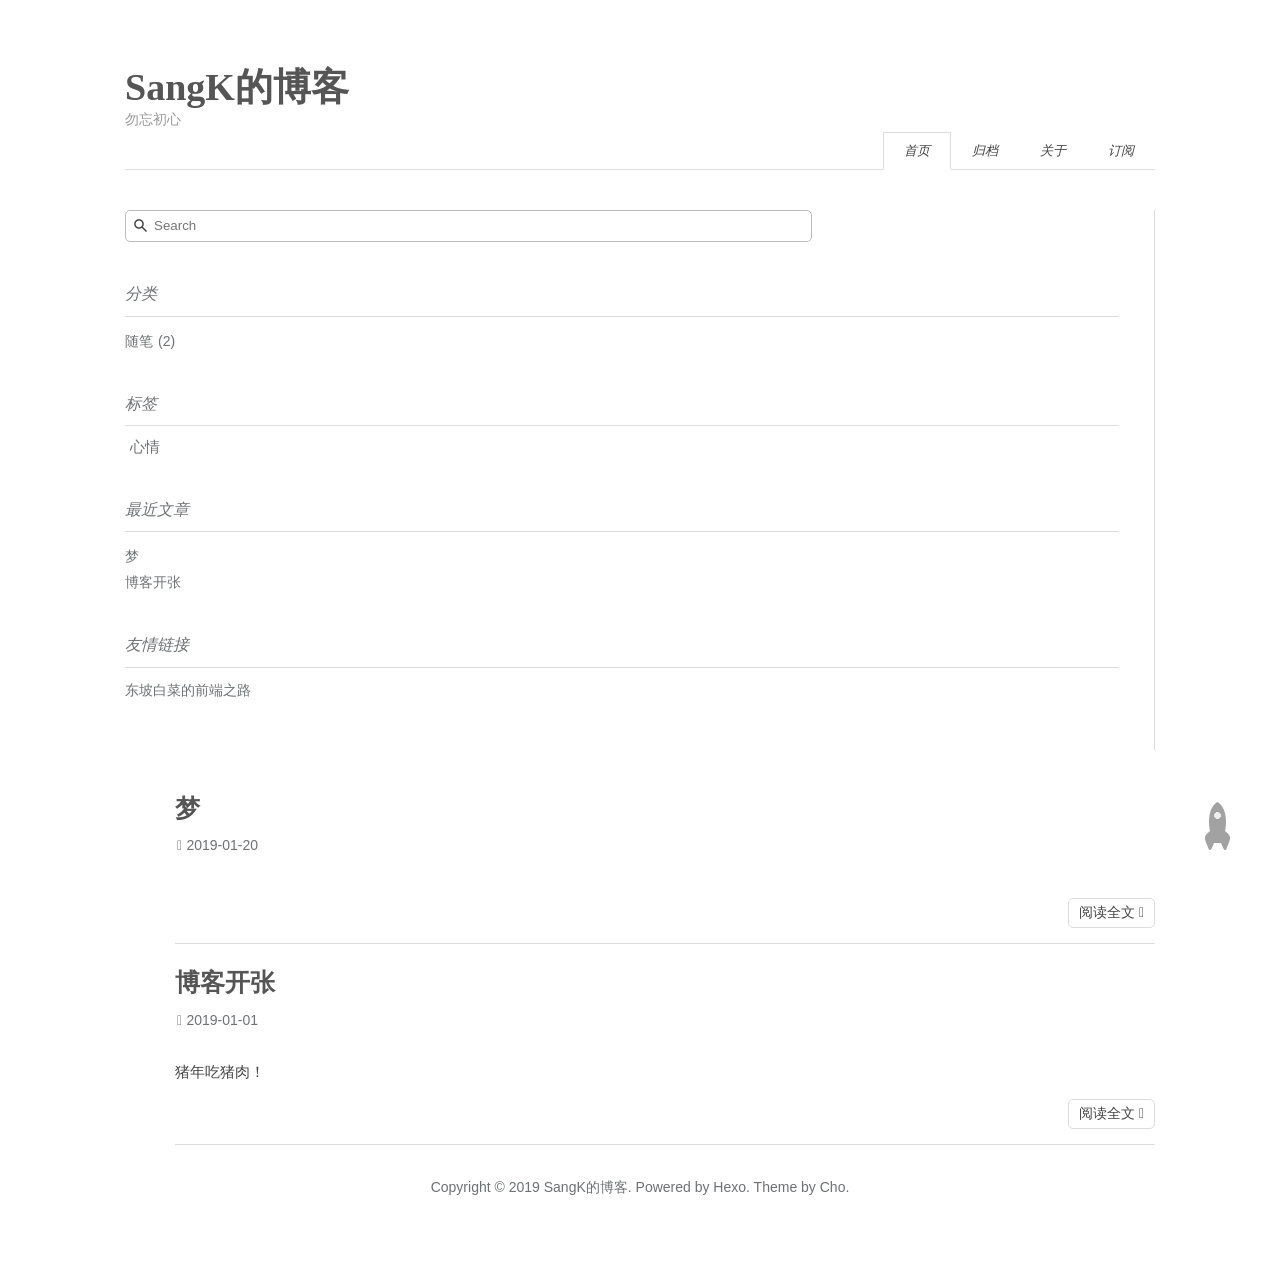
==== index.html @ 5c25ee26 "Site updated: 2019-02-01 23:24:48" ====
<!DOCTYPE html><html lang="zh-CN"><head><meta name="generator" content="Hexo 3.8.0"><meta http-equiv="content-type" content="text/html; charset=utf-8"><meta content="width=device-width, initial-scale=1.0, maximum-scale=1.0, user-scalable=0" name="viewport"><meta content="yes" name="apple-mobile-web-app-capable"><meta content="black-translucent" name="apple-mobile-web-app-status-bar-style"><meta content="telephone=no" name="format-detection"><meta name="description" content="SangK的个人博客"><title>SangK的博客 | 勿忘初心</title><link rel="stylesheet" type="text/css" href="/css/style.css?v=0.0.0"><link rel="stylesheet" type="text/css" href="//lib.baomitu.com/normalize/8.0.1/normalize.min.css"><link rel="stylesheet" type="text/css" href="//lib.baomitu.com/pure/1.0.0/pure-min.css"><link rel="stylesheet" type="text/css" href="//lib.baomitu.com/pure/1.0.0/grids-responsive-min.css"><link rel="stylesheet" href="//lib.baomitu.com/font-awesome/4.7.0/css/font-awesome.min.css"><script type="text/javascript" src="//lib.baomitu.com/jquery/3.3.1/jquery.min.js"></script><link rel="icon" mask="" sizes="any" href="/favicon.ico"><link rel="Shortcut Icon" type="image/x-icon" href="/favicon.ico"><link rel="apple-touch-icon" href="/apple-touch-icon.png"><link rel="apple-touch-icon-precomposed" href="/apple-touch-icon.png"><link rel="alternate" type="application/atom+xml" href="/atom.xml"></head><body><div class="body_container"><div id="header"><div class="site-name"><h1 class="hidden">SangK的博客</h1><a id="logo" href="/.">SangK的博客</a><p class="description">勿忘初心</p></div><div id="nav-menu"><a class="current" href="/."><i class="fa fa-home"> 首页</i></a><a href="/archives/"><i class="fa fa-archive"> 归档</i></a><a href="/about/"><i class="fa fa-user"> 关于</i></a><a href="/atom.xml"><i class="fa fa-rss"> 订阅</i></a></div></div><div class="pure-g" id="layout"><div class="pure-u-1-4 hidden_mid_and_down"><div id="sidebar"><div class="widget"><div class="search-form"><input id="local-search-input" placeholder="Search" type="text" name="q" autocomplete="off" results="0"><div id="local-search-result"></div></div></div><div class="widget"><div class="widget-title"><i class="fa fa-folder-o"> 分类</i></div><ul class="category-list"><li class="category-list-item"><a class="category-list-link" href="/categories/随笔/">随笔</a><span class="category-list-count">2</span></li></ul></div><div class="widget"><div class="widget-title"><i class="fa fa-star-o"> 标签</i></div><div class="tagcloud"><a href="/tags/心情/" style="font-size: 15px;">心情</a></div></div><div class="widget"><div class="widget-title"><i class="fa fa-file-o"> 最近文章</i></div><ul class="post-list"><li class="post-list-item"><a class="post-list-link" href="/2019/01/20/梦/">梦</a></li><li class="post-list-item"><a class="post-list-link" href="/2019/01/01/博客开张/">博客开张</a></li></ul></div><div class="widget"><div class="widget-title"><i class="fa fa-external-link"> 友情链接</i></div><ul></ul><a href="https://dongpobaicai.github.io/" title="东坡白菜的前端之路" target="_blank">东坡白菜的前端之路</a></div></div></div><div class="pure-u-1 pure-u-md-3-4"><div class="content_container"><div class="post"><h1 class="post-title"><a href="/2019/01/20/梦/">梦</a></h1><div class="post-meta">2019-01-20</div><div class="post-content"> </div><p class="readmore"><a href="/2019/01/20/梦/">阅读全文</a></p></div><div class="post"><h1 class="post-title"><a href="/2019/01/01/博客开张/">博客开张</a></h1><div class="post-meta">2019-01-01</div><div class="post-content">猪年吃猪肉！</div><p class="readmore"><a href="/2019/01/01/博客开张/">阅读全文</a></p></div></div></div><div class="pure-u-1 pure-u-md-3-4"><div id="footer">Copyright © 2019 <a href="/." rel="nofollow">SangK的博客.</a> Powered by<a rel="nofollow" target="_blank" href="https://hexo.io"> Hexo.</a><a rel="nofollow" target="_blank" href="https://github.com/tufu9441/maupassant-hexo"> Theme</a> by<a rel="nofollow" target="_blank" href="https://github.com/pagecho"> Cho.</a></div></div></div><a class="show" id="rocket" href="#top"></a><script type="text/javascript" src="/js/totop.js?v=0.0.0" async></script><script type="text/javascript" src="/js/search.js?v=0.0.0"></script><script>var search_path = 'search.xml';
if (search_path.length == 0) {
   search_path = 'search.xml';
}
var path = '/' + search_path;
searchFunc(path, 'local-search-input', 'local-search-result');
</script><script type="text/javascript" src="/js/codeblock-resizer.js?v=0.0.0"></script><script type="text/javascript" src="/js/smartresize.js?v=0.0.0"></script></div></body></html>
---- css/style.css ----
/**
 *
 * @package Maupassant
 * @author cho
 * @version 2.0
 * @link http://chopstack.com
 */
/*
pure css setting
When setting the primary font stack, apply it to the Pure grid units along
with `html`, `button`, `input`, `select`, and `textarea`. Pure Grids use
specific font stacks to ensure the greatest OS/browser compatibility.
*/
html, button, input, select, textarea,
.MJXc-TeX-unknown-R,
.pure-g [class*="pure-u"] {
  /* Set your content font stack here: */
  font-family: "PingFangSC-Regular", Helvetica, "Helvetica Neue", "Segoe UI", "Hiragino Sans GB", "Source Han Sans CN", "Microsoft YaHei", "STHeiti", "WenQuanYi Micro Hei", sans-serif !important; }

body {
  background-color: #FFF;
  color: #444;
  font-family: "TIBch", "Classic Grotesque W01", "Helvetica Neue", Arial, "Hiragino Sans GB", "STHeiti", "Microsoft YaHei", "WenQuanYi Micro Hei", SimSun, sans-serif;
  -webkit-font-smoothing: antialiased;
  -moz-osx-font-smoothing: grayscale;
  font-size: 14px; }

.body_container {
  padding: 0 60px;
  max-width: 1150px;
  margin: 0 auto; }

.content_container {
  padding-left: 50px;
  padding-top: 20px; }

a, button.submit {
  color: #6E7173;
  text-decoration: none;
  -webkit-transition: all .1s ease-in;
  -moz-transition: all .1s ease-in;
  -o-transition: all .1s ease-in;
  transition: all .1s ease-in; }

a:hover, a:active {
  color: #444; }

a:focus {
  outline: auto; }

.clear {
  clear: both; }

div {
  box-sizing: border-box; }

#header {
  padding: 58px 0 0;
  text-align: left;
  border-bottom: 1px solid #ddd;
  position: relative; }
  #header .site-name {
    margin-bottom: 40px; }
    #header .site-name h1 {
      padding: 0;
      margin: 0;
      height: 0;
      overflow: hidden; }
    #header .site-name #logo {
      font: bold 38px/1.12 "Times New Roman", Georgia, Times, sans-serif;
      color: #555; }
      #header .site-name #logo span, #header .site-name #logo:hover {
        color: #777; }
    #header .site-name .description {
      margin: .2em 0 0;
      color: #999; }
  #header #nav-menu {
    margin: 10px 0 -1px;
    padding: 0;
    position: absolute;
    right: 0;
    bottom: 0; }
    #header #nav-menu a {
      display: inline-block;
      padding: 3px 20px 3px;
      line-height: 30px;
      color: #444;
      font-size: 13px;
      border: 1px solid transparent; }
      #header #nav-menu a:hover {
        border-bottom-color: #444; }
      #header #nav-menu a.current {
        border: 1px solid #ddd;
        border-bottom-color: #fff; }

#sidebar {
  border-right: 1px solid #ddd;
  padding-right: 35px;
  margin-top: 40px;
  padding-bottom: 20px;
  word-wrap: break-word; }
  #sidebar .widget {
    margin-bottom: 30px; }
    #sidebar .widget .widget-title {
      color: #6E7173;
      line-height: 2.7;
      margin-top: 0;
      font-size: 16px;
      border-bottom: 1px solid #ddd;
      display: block;
      font-weight: normal; }
    #sidebar .widget .comments-title {
      color: #6E7173;
      line-height: 2.7;
      margin-top: 0;
      font-size: 16px;
      border-bottom: 0px solid #ddd;
      display: block;
      font-weight: normal; }
    #sidebar .widget .tagcloud {
      margin-top: 10px; }
      #sidebar .widget .tagcloud a {
        line-height: 1.5;
        padding: 5px; }
    #sidebar .widget ul {
      list-style: none;
      padding: 0; }
      #sidebar .widget ul li {
        margin: 5px 0;
        line-height: 1.5; }
    #sidebar .widget .category-list-count {
      padding-left: 5px;
      color: #6E7173; }
    #sidebar .widget .category-list-count::before {
      content: "("; }
    #sidebar .widget .category-list-count::after {
      content: ")"; }
    #sidebar .widget .search-form {
      position: relative;
      overflow: hidden; }
      #sidebar .widget .search-form input {
        background: #fff 8px 8px no-repeat url([data-uri]%2BR8AAAACXBIWXMAAAsTAAALEwEAmpwYAAAAIGNIUk0AAG11AABzoAAA%2FN0AAINkAABw6AAA7GgAADA%2BAAAQkOTsmeoAAAESSURBVHjajNCxS9VRGMbxz71E4OwgoXPQxVEpXCI47%2BZqGP0LCoJO7UVD3QZzb3SwcHB7F3Uw3Zpd%2FAPCcJKG7Dj4u%2FK7Pwp94HDg5Xyf5z1Pr9YKImKANTzFXxzjU2ae6qhXaxURr%2FAFl9hHDy%2FwEK8z89sYVEp5gh84wMvMvGiSJ%2FEV85jNzLMR1McqfmN5BEBmnmMJFSvtpH7jdJiZv7q7Z%2BZPfMdcF6rN%2FT%2F1m2LGBkd4HhFT3dcRMY2FpskxaLNpayciHrWAGeziD7b%2BVfkithuTk8bkGa4wgWFmbrSTZOYeBvjc%2BucQj%2FEe6xHx4Taq1nrnKaW8K6XUUsrHWuvNevdRRLzFGwzvDbXAB9cDAHvhedDruuxSAAAAAElFTkSuQmCC);
        padding: 7px 11px 7px 28px;
        line-height: 16px;
        border: 1px solid #bbb;
        width: 65%;
        -webkit-border-radius: 5px;
        -moz-border-radius: 5px;
        -ms-border-radius: 5px;
        -o-border-radius: 5px;
        border-radius: 5px;
        -webkit-box-shadow: none;
        -moz-box-shadow: none;
        box-shadow: none; }

/* title for search result or tagged posts*/
.label-title {
  margin-top: 1.1em;
  font-size: 20px;
  font-weight: normal;
  color: #888; }

.post {
  border-bottom: 1px solid #ddd;
  padding: 25px 0 35px; }
  .post .post-title {
    margin: 0;
    color: #555;
    text-align: left;
    font: bold 25px/1.1 "ff-tisa-web-pro", Cambria, "Times New Roman", Georgia, Times, sans-serif; }
    .post .post-title a {
      color: #555; }
  .post .post-meta {
    padding: 0;
    margin: 15px 0 0;
    color: #6E7173;
    float: left;
    display: inline;
    text-indent: .15em; }
    .post .post-meta:before {
      font-family: "FontAwesome";
      content: "\f073";
      padding-right: 0.3em; }
    .post .post-meta .category:before {
      font-family: "FontAwesome";
      content: "\f07c";
      padding-right: 0.3em; }
  .post .ds-thread-count {
    padding: 0;
    margin: 15px 0 0;
    color: #6E7173;
    float: right;
    display: inline;
    text-indent: .15em; }
    .post .ds-thread-count:before {
      font-family: "FontAwesome";
      content: "\f0e5";
      padding-right: 0.3em; }
    .post .ds-thread-count:hover {
      color: #444; }
  .post .disqus-comment-count {
    padding: 0;
    margin: 15px 0 0;
    color: #6E7173;
    float: right;
    display: inline;
    text-indent: .15em; }
    .post .disqus-comment-count:before {
      font-family: "FontAwesome";
      content: "\f0e5";
      padding-right: 0.3em; }
    .post .disqus-comment-count:hover {
      color: #444; }
  .post #busuanzi_container_site_pv {
    padding: 0;
    margin: 15px 0 0;
    color: #6E7173;
    float: right;
    display: inline;
    text-indent: .15em; }
    .post #busuanzi_container_site_pv #busuanzi_value_page_pv:before {
      font-family: "FontAwesome";
      content: "\f024";
      padding-right: 0.3em; }
  .post .post-content {
    clear: left;
    font-size: 15px;
    line-height: 1.77;
    color: #444;
    padding: 30px 0 10px;
    text-align: justify;
    text-justify: distribute;
    word-break: normal; }
    .post .post-content h2 {
      margin: 1.4em 0 1.1em;
      border-bottom: 1px solid #eee;
      overflow: hidden; }
    .post .post-content h3 {
      margin: 1.4em 0 1.1em; }
    .post .post-content pre code {
      padding: 0 2em; }
    .post .post-content p {
      margin: 0 0 1.6rem; }
      .post .post-content p code {
        display: inline-block;
        margin: 0 5px;
        padding: 0 5px;
        background: #f7f8f8;
        font-family: Menlo, Consolas, monospace !important; }
      .post .post-content p a {
        color: #01579f;
        padding-bottom: 2px;
        word-break: normal; }
        .post .post-content p a:hover {
          text-decoration: underline; }
    .post .post-content .caption {
      color: #444;
      display: block;
      font-size: 0.9em;
      margin-top: 0.1em;
      position: relative;
      text-align: center; }
    .post .post-content hr {
      margin: 2.4em auto;
      border: none;
      border-top: 1px solid #eee;
      position: relative; }
    .post .post-content img {
      max-width: 100%;
      margin: auto;
      display: inline; }
    .post .post-content ul, .post .post-content ol {
      border-radius: 3px;
      margin: 1em 0; }
      .post .post-content ul ul, .post .post-content ol ul {
        margin: 0; }
      .post .post-content ul code, .post .post-content ol code {
        display: inline-block;
        margin: 0 5px;
        padding: 0px 5px;
        background: #f7f8f8;
        font-family: Menlo, Consolas, monospace !important; }
      .post .post-content ul a, .post .post-content ol a {
        color: #01579f;
        padding-bottom: 2px;
        word-break: normal; }
        .post .post-content ul a:hover, .post .post-content ol a:hover {
          text-decoration: underline; }
  .post .tags {
    padding-bottom: 1em; }
    .post .tags a {
      margin-right: .5em; }
      .post .tags a:before {
        font-family: "FontAwesome";
        content: "\f0c6";
        padding-right: 0.3em; }

.page-navigator {
  list-style: none;
  margin-top: 25px;
  padding: 25px 0 0;
  font-size: 14px;
  text-align: center; }
  .page-navigator .page-number {
    display: inline-block;
    margin: 0 5px 5px 0; }
  .page-navigator a, .page-navigator span {
    display: inline-block;
    height: 25px;
    line-height: 25px;
    padding: 5px 9px;
    border: 1px solid #DDD;
    text-align: center; }
    .page-navigator a:hover, .page-navigator span:hover {
      background: #F8F8F8;
      border-bottom-color: #D26911; }
    .page-navigator a.prev, .page-navigator span.prev {
      float: left; }
      .page-navigator a.prev:before, .page-navigator span.prev:before {
        font-family: "FontAwesome";
        content: "\f100";
        padding-right: 0.3em; }
    .page-navigator a.next, .page-navigator span.next {
      float: right; }
      .page-navigator a.next:after, .page-navigator span.next:after {
        font-family: "FontAwesome";
        content: "\f101";
        padding-left: 0.3em; }
  .page-navigator .current {
    background: #F8F8F8;
    border-bottom-color: #D26911; }
  .page-navigator .space {
    border: none;
    padding: 5px 5px; }

#footer {
  padding: .8em 0 3.6em;
  margin-top: 1em;
  line-height: 2.5;
  color: #6E7173;
  text-align: center; }
  #footer span {
    font-size: .9em; }

/* for archive page starts*/
.post-archive {
  font-size: 15px;
  line-height: 2;
  padding-bottom: .8em; }
  .post-archive h2 {
    margin: 0;
    font: bold 25px / 1.1 "ff-tisa-web-pro", Cambria, "Times New Roman", Georgia, Times, sans-serif; }
  .post-archive .date {
    padding-right: .7em; }

/* for archive page ends*/
/* middle*/
@media print, screen and (max-width: 48em) {
  .body_container {
    padding: 0 30px; }
  .content_container {
    padding-left: 15px; }
  .hidden_mid_and_down {
    display: none !important; }
  #sidebar {
    border-left-width: 0px; }
  #header .site-name {
    margin-bottom: 20px;
    text-align: center; }
  #header #nav-menu {
    position: relative;
    text-align: center; }
    #header #nav-menu a {
      padding: 0 15px;
      line-height: 27px;
      height: 27px;
      font-size: 13px; } }

/* small*/
@media print, screen and (max-width: 35.5em) {
  .body_container {
    padding: 0 20px; }
  .content_container {
    padding-left: 0; } }

blockquote, .stressed {
  -moz-box-sizing: border-box;
  box-sizing: border-box;
  margin: 2.5em 0;
  padding: 0 0 0 50px;
  color: #555;
  border-left: none; }

blockquote::before, .stressed-quote::before {
  content: "\201C";
  display: block;
  font-family: times;
  font-style: normal;
  font-size: 48px;
  color: #444;
  font-weight: bold;
  line-height: 30px;
  margin-left: -50px;
  position: absolute; }

strong, b, em {
  font-weight: bold; }

pre {
  margin: 2em 0; }

.hidden1 {
  display: none; }

/* back-to-top rocket*/
@media print, screen and (min-width: 48em) {
  #rocket {
    position: fixed;
    right: 50px;
    bottom: 50px;
    display: block;
    visibility: hidden;
    width: 26px;
    height: 48px;
    background: url("[data-uri]") no-repeat 50% 0;
    opacity: 0;
    -webkit-transition: visibility 0.6s cubic-bezier(0.6, 0.04, 0.98, 0.335), opacity 0.6s cubic-bezier(0.6, 0.04, 0.98, 0.335), -webkit-transform 0.6s cubic-bezier(0.6, 0.04, 0.98, 0.335);
    -moz-transition: visibility 0.6s cubic-bezier(0.6, 0.04, 0.98, 0.335), opacity 0.6s cubic-bezier(0.6, 0.04, 0.98, 0.335), -moz-transform 0.6s cubic-bezier(0.6, 0.04, 0.98, 0.335);
    transition: visibility 0.6s cubic-bezier(0.6, 0.04, 0.98, 0.335), opacity 0.6s cubic-bezier(0.6, 0.04, 0.98, 0.335), transform 0.6s cubic-bezier(0.6, 0.04, 0.98, 0.335); }
    #rocket i {
      display: block;
      margin-top: 48px;
      height: 14px;
      background: url("[data-uri]") no-repeat 50% -48px;
      opacity: .5;
      -webkit-transition: -webkit-transform .2s;
      -moz-transition: -moz-transform .2s;
      transition: transform .2s;
      -webkit-transform-origin: 50% 0;
      -moz-transform-origin: 50% 0;
      transform-origin: 50% 0; }
  #rocket:hover {
    background-position: 50% -62px; }
    #rocket:hover i {
      background-position: 50% 100%;
      -webkit-animation: flaming .7s infinite;
      -moz-animation: flaming .7s infinite;
      animation: flaming .7s infinite; }
  #rocket.show {
    visibility: visible;
    opacity: 1; }
  #rocket.launch {
    background-position: 50% -62px;
    opacity: 0;
    -webkit-transform: translateY(-500px);
    -moz-transform: translateY(-500px);
    -ms-transform: translateY(-500px);
    transform: translateY(-500px);
    pointer-events: none; }
    #rocket.launch i {
      background-position: 50% 100%;
      -webkit-transform: scale(1.4, 3.2);
      -moz-transform: scale(1.4, 3.2);
      transform: scale(1.4, 3.2); } }

/* *******************************************************
* Process timelime, (homepage)
******************************************************* */
#process {
  padding: 80px 0;
  background-color: #fff; }

#process .col-md-2 i {
  font-size: 50px;
  position: relative;
  top: 10px; }

#process .timeline-centered {
  position: relative;
  margin-bottom: 30px; }

#process .timeline-centered::before, #process .timeline-centered::after,
#process .timeline-centered::before, #process .timeline-centered::after {
  content: " ";
  display: table; }

#process .timeline-centered::after {
  clear: both; }

#process .timeline-centered::before {
  content: '';
  position: absolute;
  display: block;
  width: 4px;
  background: #f5f5f6;
  /*left: 50%;*/
  top: 50px;
  bottom: 50px;
  margin-left: 10px; }

#process .timeline-centered .timeline-entry {
  position: relative;
  /*width: 50%;
    float: right;*/
  margin-top: 5px;
  margin-left: 20px;
  margin-bottom: 10px;
  clear: both; }

#process .timeline-centered .timeline-entry::before,
#process .timeline-centered .timeline-entry::after {
  content: " ";
  display: table; }

#process .timeline-centered .timeline-entry::after {
  clear: both; }

#process .timeline-centered .timeline-entry.begin {
  margin-bottom: 0; }

#process .timeline-centered .timeline-entry.left-aligned {
  float: left; }

#process .timeline-centered .timeline-entry.left-aligned .timeline-entry-inner {
  margin-left: 0;
  margin-right: -18px; }

#process .timeline-centered .timeline-entry.left-aligned .timeline-entry-inner .timeline-time {
  left: auto;
  right: -100px;
  text-align: left; }

#process span.number {
  font-family: 'Georgia', serif, Helvetica, "Helvetica Neue", "Hiragino Sans GB", "Microsoft YaHei", "Source Han Sans CN", "WenQuanYi Micro Hei", Arial, sans-serif;
  font-style: italic;
  font-size: 20px;
  line-height: 0;
  color: #E7E7E5;
  position: relative;
  top: -4px; }

#process .timeline-centered .timeline-entry.left-aligned .timeline-entry-inner .timeline-icon {
  float: right; }

#process .timeline-centered .timeline-entry.left-aligned .timeline-entry-inner .timeline-label {
  margin-left: 0;
  margin-right: 70px; }

#process .timeline-centered .timeline-entry.left-aligned .timeline-entry-inner .timeline-label::after {
  left: auto;
  right: 0;
  margin-left: 0;
  margin-right: -9px;
  -moz-transform: rotate(180deg);
  -o-transform: rotate(180deg);
  -webkit-transform: rotate(180deg);
  -ms-transform: rotate(180deg);
  transform: rotate(180deg); }

.timeline-label p {
  font-family: Helvetica, "Helvetica Neue", "Hiragino Sans GB", "Microsoft YaHei", "Source Han Sans CN", "WenQuanYi Micro Hei", Arial, sans-serif;
  margin-bottom: 3px; }

#process .timeline-centered .timeline-entry .timeline-entry-inner {
  position: relative;
  margin-left: -20px; }

#process .timeline-centered .timeline-entry .timeline-entry-inner::before,
#process .timeline-centered .timeline-entry .timeline-entry-inner::after {
  content: " ";
  display: table; }

#process .timeline-centered .timeline-entry .timeline-entry-inner::after {
  clear: both; }

#process .timeline-centered .timeline-entry .timeline-entry-inner .timeline-time {
  position: absolute;
  left: -100px;
  text-align: right;
  padding: 10px;
  -webkit-box-sizing: border-box;
  -moz-box-sizing: border-box;
  box-sizing: border-box; }

#process .timeline-centered .timeline-entry .timeline-entry-inner .timeline-time > span {
  display: block; }

#process .timeline-centered .timeline-entry .timeline-entry-inner .timeline-time > span:first-child {
  font-size: 15px;
  font-weight: bold; }

#process .timeline-centered .timeline-entry .timeline-entry-inner .timeline-time > span:last-child {
  font-size: 12px; }

#process .timeline-centered .timeline-entry .timeline-entry-inner .timeline-icon {
  background: #fff;
  color: #737881;
  display: block;
  width: 40px;
  height: 40px;
  -webkit-background-clip: padding-box;
  -moz-background-clip: padding;
  background-clip: padding-box;
  -webkit-border-radius: 20px;
  -moz-border-radius: 20px;
  border-radius: 20px;
  text-align: center;
  border: 4px solid #F5F5F6;
  line-height: 40px;
  font-size: 15px;
  float: left;
  position: absolute;
  top: 50%;
  margin-top: -20px;
  margin-left: -9px; }

#process .timeline-centered .timeline-entry .timeline-entry-inner .timeline-icon.bg-primary {
  background-color: #303641;
  color: #fff; }

#process .timeline-centered .timeline-entry .timeline-entry-inner .timeline-label {
  position: relative;
  background: #eee;
  padding: 30px;
  margin-left: 60px;
  -webkit-background-clip: padding-box;
  -moz-background-clip: padding;
  background-clip: padding-box;
  -webkit-border-radius: 3px;
  -moz-border-radius: 3px;
  border-radius: 3px; }

#process .timeline-centered .timeline-entry .timeline-entry-inner .timeline-label::after {
  content: '';
  display: block;
  position: absolute;
  width: 0;
  height: 0;
  border-style: solid;
  border-width: 9px 9px 9px 0;
  border-color: transparent #eee transparent transparent;
  left: 0;
  top: 50%;
  margin-top: -9px;
  margin-left: -9px; }

#process .line {
  position: absolute;
  display: block;
  width: 4px;
  background: #eee;
  top: -3%;
  right: -30px;
  bottom: -3%; }

#process .present,
#process .born {
  font-size: 14px;
  font-family: 'Georgia', serif, Helvetica, "Helvetica Neue", "Hiragino Sans GB", "Microsoft YaHei", "Source Han Sans CN", "WenQuanYi Micro Hei", Arial, sans-serif;
  font-style: italic;
  color: #333;
  padding: 10px;
  background-color: #eee;
  -webkit-border-radius: 3px;
  -moz-border-radius: 3px;
  border-radius: 3px; }

#process .present::after,
#process .born::after {
  left: 100%;
  top: 50%;
  border: solid transparent;
  content: " ";
  height: 0;
  width: 0;
  position: absolute;
  border-color: rgba(136, 183, 213, 0);
  border-left-color: #eee;
  border-width: 10px;
  margin-top: -10px; }

#process .present {
  position: absolute;
  top: -3%;
  right: 0;
  margin-top: -20px;
  line-height: 100%; }

#process .born {
  position: absolute;
  bottom: -3%;
  right: 0;
  margin-bottom: -20px;
  line-height: 100%; }

#process .dot_tp {
  position: absolute;
  top: -3%;
  right: -35px;
  background-color: transparent;
  height: 15px;
  width: 15px;
  margin-top: -13px;
  -webkit-border-radius: 50%;
  -moz-border-radius: 50%;
  border-radius: 50%;
  border: 3px solid #eee; }

#process .dot_bt {
  position: absolute;
  bottom: -3%;
  right: -35px;
  background-color: transparent;
  height: 15px;
  width: 15px;
  margin-bottom: -13px;
  -webkit-border-radius: 50%;
  -moz-border-radius: 50%;
  border-radius: 50%;
  border: 3px solid #eee; }

@media (max-width: 768px) {
  #process .line {
    right: 10px; }
  #process .timeline-centered .timeline-entry .timeline-entry-inner .timeline-label {
    margin-right: 30px;
    margin-left: 45px;
    padding: 20px; }
  #process .timeline-centered .timeline-entry {
    margin-right: 20px; }
  #process .dot_tp,
  #process .dot_bt {
    right: 5px; }
  #process .present,
  #process .born {
    right: 35px; } }

/* read more*/
.readmore a {
  font-size: 14px;
  color: #444;
  margin: -10px 0;
  padding: 5px 10px;
  border: 1px solid #ddd;
  border-radius: 5px;
  float: right; }
  .readmore a:after {
    font-family: "FontAwesome";
    content: "\f101";
    padding-left: 0.3em; }
  .readmore a:hover {
    background: #F8F8F8;
    border-bottom-color: #D26911; }

/* syntax highlight*/
figure.highlight,
.codeblock {
  background: #f7f8f8;
  margin: 10px 0;
  line-height: 1.1em;
  color: #333;
  padding-top: 15px;
  overflow: hidden; }
  figure.highlight table,
  .codeblock table {
    display: block;
    width: 100%; }
  figure.highlight pre,
  figure.highlight .gutter,
  figure.highlight .code,
  figure.highlight .tag,
  .codeblock pre,
  .codeblock .gutter,
  .codeblock .code,
  .codeblock .tag {
    background-color: inherit;
    font-family: Menlo, Consolas, monospace;
    border: none;
    padding: 0;
    margin: 0;
    cursor: text; }
  figure.highlight .gutter,
  figure.highlight .code,
  .codeblock .gutter,
  .codeblock .code {
    vertical-align: top; }
  figure.highlight.plain .gutter,
  .codeblock.plain .gutter {
    display: none; }
  figure.highlight figcaption,
  .codeblock figcaption {
    font-size: 13px;
    padding: 0 15px 20px;
    margin: 0;
    background: #f7f8f8;
    color: #999999; }
    figure.highlight figcaption a,
    .codeblock figcaption a {
      float: right;
      color: #01579f; }
  figure.highlight .gutter,
  .codeblock .gutter {
    background: #f7f8f8;
    border-right: 1px solid #e6e6e6;
    padding: 0.3em 15px; }
  figure.highlight .code,
  .codeblock .code {
    padding: 0.3em 15px 0.3em 1em;
    width: 100%; }
    figure.highlight .code pre,
    .codeblock .code pre {
      max-width: 700px;
      overflow-x: auto;
      overflow-y: hidden; }
  figure.highlight .line,
  .codeblock .line {
    height: 1.3em;
    font-size: 13px; }

.gist .line,
.gist .line-number {
  font-family: Menlo, Consolas, monospace;
  font-size: 1em;
  margin: 0 0 5px 0; }

.highlight .comment {
  color: #969896; }

.highlight .string {
  color: #183691; }

.highlight .keyword {
  color: #a71d5d; }

.highlight.apacheconf .code .common,
.highlight.apacheconf .code .nomarkup,
.highlight.apacheconf .code .attribute,
.highlight.apacheconf .code .variable,
.highlight.apacheconf .code .cbracket,
.highlight.apacheconf .code .keyword {
  color: #0086b3; }

.highlight.apacheconf .code .sqbracket {
  color: #df5000; }

.highlight.apacheconf .code .section,
.highlight.apacheconf .code .tag {
  color: #63a35c; }

.highlight.bash .code .shebang {
  color: #969896; }

.highlight.bash .code .literal,
.highlight.bash .code .built_in {
  color: #0086b3; }

.highlight.bash .code .variable {
  color: #333; }

.highlight.bash .code .title {
  color: #795da3; }

.highlight.coffeescript .code .title {
  color: #795da3; }

.highlight.coffeescript .code .literal,
.highlight.coffeescript .code .built_in,
.highlight.coffeescript .code .number {
  color: #0086b3; }

.highlight.coffeescript .code .reserved,
.highlight.coffeescript .code .attribute {
  color: #1d3e81; }

.highlight.coffeescript .code .subst,
.highlight.coffeescript .code .regexp,
.highlight.coffeescript .code .attribute {
  color: #df5000; }

.highlight.cpp .code .preprocessor,
.highlight.c .code .preprocessor {
  color: #df5000; }

.highlight.cpp .code .meta-keyword,
.highlight.c .code .meta-keyword {
  color: #a71d5d; }

.highlight.cpp .code .title,
.highlight.c .code .title {
  color: #795da3; }

.highlight.cpp .code .number,
.highlight.cpp .code .built_in,
.highlight.c .code .number,
.highlight.c .code .built_in {
  color: #0086b3; }

.highlight.cs .code .preprocessor,
.highlight.cs .code .preprocessor .keyword {
  color: #333; }

.highlight.cs .code .title {
  color: #795da3; }

.highlight.cs .code .number,
.highlight.cs .code .built_in {
  color: #0086b3; }

.highlight.cs .code .xmlDocTag,
.highlight.cs .code .doctag {
  color: #63a35c; }

.highlight.css .code .at_rule,
.highlight.css .code .important,
.highlight.css .code .meta {
  color: #a71d5d; }

.highlight.css .code .attribute,
.highlight.css .code .hexcolor,
.highlight.css .code .number,
.highlight.css .code .function {
  color: #0086b3; }

.highlight.css .code .attr_selector,
.highlight.css .code .value {
  color: #333; }

.highlight.css .code .id,
.highlight.css .code .class,
.highlight.css .code .pseudo,
.highlight.css .code .selector-pseudo {
  color: #795da3; }

.highlight.css .code .tag,
.highlight.css .code .selector-tag {
  color: #63a35c; }

.highlight.diff .code .chunk,
.highlight.diff .code .meta {
  color: #795da3;
  font-weight: bold; }

.highlight.diff .code .addition {
  color: #55a532;
  background-color: #eaffea; }

.highlight.diff .code .deletion {
  color: #bd2c00;
  background-color: #ffecec; }

.highlight.http .code .attribute,
.highlight.http .code .attr {
  color: #183691; }

.highlight.http .code .literal {
  color: #0086b3; }

.highlight.http .code .request {
  color: #a71d5d; }

.highlight.ini .code .title,
.highlight.ini .code .section {
  color: #795da3; }

.highlight.ini .code .setting,
.highlight.ini .code .attr {
  color: #a71d5d; }

.highlight.ini .code .value,
.highlight.ini .code .keyword {
  color: #333; }

.highlight.java .code .title {
  color: #795da3; }

.highlight.java .code .javadoc {
  color: #969896; }

.highlight.java .code .meta,
.highlight.java .code .annotation,
.highlight.java .code .javadoctag {
  color: #a71d5d; }

.highlight.java .code .number {
  color: #0086b3; }

.highlight.java .code .params {
  color: #1d3e81; }

.highlight.js .code .built_in,
.highlight.js .code .title {
  color: #795da3; }

.highlight.js .code .javadoc {
  color: #969896; }

.highlight.js .code .tag,
.highlight.js .code .javadoctag {
  color: #a71d5d; }

.highlight.js .code .tag .title {
  color: #333; }

.highlight.js .code .regexp {
  color: #df5000; }

.highlight.js .code .literal,
.highlight.js .code .number {
  color: #0086b3; }

.highlight.json .code .attribute {
  color: #183691; }

.highlight.json .code .number,
.highlight.json .code .literal {
  color: #0086b3; }

.highlight.mak .code .constant {
  color: #333; }

.highlight.mak .code .title {
  color: #795da3; }

.highlight.mak .code .keyword,
.highlight.mak .code .meta-keyword {
  color: #0086b3; }

.highlight.md .code .value,
.highlight.md .code .link_label,
.highlight.md .code .strong,
.highlight.md .code .emphasis,
.highlight.md .code .blockquote,
.highlight.md .code .quote,
.highlight.md .code .section {
  color: #183691; }

.highlight.md .code .link_reference,
.highlight.md .code .symbol,
.highlight.md .code .code {
  color: #0086b3; }

.highlight.md .code .link_url,
.highlight.md .code .link {
  text-decoration: underline; }

.highlight.nginx .code .title,
.highlight.nginx .code .attribute {
  color: #a71d5d; }

.highlight.nginx .code .built_in,
.highlight.nginx .code .literal {
  color: #0086b3; }

.highlight.nginx .code .regexp {
  color: #183691; }

.highlight.nginx .code .variable {
  color: #333; }

.highlight.objectivec .code .preprocessor,
.highlight.objectivec .code .meta {
  color: #a71d5d; }
  .highlight.objectivec .code .preprocessor .title,
  .highlight.objectivec .code .meta .title {
    color: #df5000; }

.highlight.objectivec .code .meta-string {
  color: #183691; }

.highlight.objectivec .code .title {
  color: #795da3; }

.highlight.objectivec .code .literal,
.highlight.objectivec .code .number,
.highlight.objectivec .code .built_in {
  color: #0086b3; }

.highlight.perl .code .sub {
  color: #795da3; }

.highlight.perl .code .title {
  color: #795da3; }

.highlight.perl .code .regexp {
  color: #df5000; }

.highlight.php .code .phpdoc,
.highlight.php .code .doctag {
  color: #a71d5d; }

.highlight.php .code .regexp {
  color: #df5000; }

.highlight.php .code .literal,
.highlight.php .code .number {
  color: #0086b3; }

.highlight.php .code .title {
  color: #795da3; }

.highlight.python .code .decorator,
.highlight.python .code .title,
.highlight.python .code .meta {
  color: #795da3; }

.highlight.python .code .number {
  color: #0086b3; }

.highlight.ruby .code .parent,
.highlight.ruby .code .title {
  color: #795da3; }

.highlight.ruby .code .prompt,
.highlight.ruby .code .constant,
.highlight.ruby .code .number,
.highlight.ruby .code .subst .keyword,
.highlight.ruby .code .symbol {
  color: #0086b3; }

.highlight.sql .built_in {
  color: #a71d5d; }

.highlight.sql .number {
  color: #0086b3; }

.highlight.xml .tag, .highlight.html .tag {
  color: #333; }

.highlight.xml .value, .highlight.html .value {
  color: #183691; }

.highlight.xml .attribute,
.highlight.xml .attr, .highlight.html .attribute,
.highlight.html .attr {
  color: #795da3; }

.highlight.xml .title,
.highlight.xml .name, .highlight.html .title,
.highlight.html .name {
  color: #63a35c; }

.highlight.puppet .title {
  color: #795da3; }

.highlight.puppet .function {
  color: #0086b3; }

.highlight.puppet .name {
  color: #a71d5d; }

.highlight.puppet .attr {
  color: #0086b3; }

.highlight.less .tag,
.highlight.less .at_rule {
  color: #a71d5d; }

.highlight.less .number,
.highlight.less .hexcolor,
.highlight.less .function,
.highlight.less .attribute {
  color: #0086b3; }

.highlight.less .built_in {
  color: #df5000; }

.highlight.less .id,
.highlight.less .pseudo,
.highlight.less .class,
.highlight.less .selector-id,
.highlight.less .selector-class,
.highlight.less .selector-tag {
  color: #795da3; }

.highlight.scss .tag,
.highlight.scss .at_rule,
.highlight.scss .important {
  color: #a71d5d; }

.highlight.scss .number,
.highlight.scss .hexcolor,
.highlight.scss .function,
.highlight.scss .attribute {
  color: #0086b3; }

.highlight.scss .variable {
  color: #333; }

.highlight.scss .built_in {
  color: #df5000; }

.highlight.scss .id,
.highlight.scss .pseudo,
.highlight.scss .class,
.highlight.scss .preprocessor,
.highlight.scss .selector-class,
.highlight.scss .selector-id {
  color: #795da3; }

.highlight.scss .tag,
.highlight.scss .selector-tag {
  color: #63a35c; }

.highlight.stylus .at_rule {
  color: #a71d5d; }

.highlight.stylus .tag,
.highlight.stylus .selector-tag {
  color: #63a35c; }

.highlight.stylus .number,
.highlight.stylus .hexcolor,
.highlight.stylus .attribute,
.highlight.stylus .params {
  color: #0086b3; }

.highlight.stylus .class,
.highlight.stylus .id,
.highlight.stylus .pseudo,
.highlight.stylus .title,
.highlight.stylus .selector-id,
.highlight.stylus .selector-pseudo,
.highlight.stylus .selector-class {
  color: #795da3; }

.highlight.go .typename {
  color: #a71d5d; }

.highlight.go .built_in,
.highlight.go .constant {
  color: #0086b3; }

.highlight.swift .preprocessor {
  color: #a71d5d; }

.highlight.swift .title {
  color: #795da3; }

.highlight.swift .built_in,
.highlight.swift .number,
.highlight.swift .type {
  color: #0086b3; }

.highlight.yml .line,
.highlight.yml .attr {
  color: #63a35c; }

.highlight.yml .line,
.highlight.yml .string,
.highlight.yml .type,
.highlight.yml .literal,
.highlight.yml .meta {
  color: #183691; }

.highlight.yml .number {
  color: #0086b3; }

/* post navigator*/
.post-nav {
  overflow: hidden;
  margin-top: 15px;
  margin-bottom: 20px;
  padding: 10px;
  white-space: nowrap;
  border-top: 1px solid #eee; }
  .post-nav a {
    display: inline-block;
    line-height: 25px;
    font-size: 15px;
    color: #555;
    border-bottom: none;
    float: left; }
    .post-nav a.pre {
      float: left; }
      .post-nav a.pre:before {
        font-family: "FontAwesome";
        content: "\f0d9";
        padding-right: 0.3em; }
    .post-nav a.next {
      float: right; }
      .post-nav a.next:after {
        font-family: "FontAwesome";
        content: "\f0da";
        padding-left: 0.3em; }
    .post-nav a:hover {
      border-bottom: none;
      color: #222; }

/* toc*/
.toc-article {
  border: 1px solid #bbb;
  border-radius: 7px;
  margin: 1.1em 0 0 2em;
  padding: 0.7em 0.7em 0 0.7em;
  max-width: 40%; }

.toc-title {
  font-size: 120%; }

#toc {
  line-height: 1em;
  float: right; }
  #toc .toc {
    padding: 0;
    margin: 0.5em;
    line-height: 1.8em; }
    #toc .toc li {
      list-style-type: none; }
  #toc .toc-child {
    margin-left: 1em;
    padding-left: 0; }

/* table*/
table {
  margin: auto auto 15px;
  width: 100%;
  background: transparent;
  border-collapse: collapse;
  border-spacing: 0;
  text-align: left; }
  table th {
    font-weight: bold;
    padding: 5px 10px;
    border-bottom: 2px solid #909ba2; }
  table td {
    padding: 5px 10px; }
  table tr:nth-child(2n) {
    background: #f7f8f8; }

/* article-share*/
.article-share-link {
  cursor: pointer;
  float: right;
  margin-left: 20px; }
  .article-share-link:before {
    font-family: "FontAwesome";
    content: "\f14d";
    padding-right: 6px;
    font-weight: 300;
    color: #6E7173; }

.article-share-box {
  position: absolute;
  display: none;
  background: #fff;
  box-shadow: 1px 2px 10px rgba(0, 0, 0, 0.2);
  border-radius: 3px;
  margin-left: -145px;
  overflow: hidden;
  z-index: 10; }
  .article-share-box.on {
    display: block; }

.article-share-input {
  width: 100%;
  background: none;
  box-sizing: border-box;
  font: 14px "Helvetica Neue", Helvetica, Arial, sans-serif;
  padding: 0 15px;
  color: #555;
  outline: none;
  border: 1px solid #ddd;
  border-radius: 3px 3px 0 0;
  height: 36px;
  line-height: 36px; }

.article-share-links {
  clearfix: none;
  background: #eee; }

.article-share-element, .article-share-twitter, .article-share-facebook, .article-share-weibo, .article-share-qrcode {
  width: 50px;
  height: 36px;
  display: block;
  float: left;
  position: relative;
  color: #999;
  text-shadow: 0 1px #fff; }
  .article-share-element:before, .article-share-twitter:before, .article-share-facebook:before, .article-share-weibo:before, .article-share-qrcode:before {
    font-size: 20px;
    font-family: "FontAwesome";
    width: 20px;
    height: 20px;
    position: absolute;
    top: 50%;
    left: 50%;
    margin-top: -10px;
    margin-left: -10px;
    text-align: center; }
  .article-share-element:hover, .article-share-twitter:hover, .article-share-facebook:hover, .article-share-weibo:hover, .article-share-qrcode:hover {
    color: #fff; }

.article-share-twitter:before {
  content: "\f099"; }

.article-share-twitter:hover {
  background: #00aced; }

.article-share-facebook:before {
  content: "\f09a"; }

.article-share-facebook:hover {
  background: #3b5998; }

.article-share-weibo:before {
  content: "\f18a"; }

.article-share-weibo:hover {
  background: #d44137; }

.article-share-qrcode:before {
  content: "\f029"; }

.article-share-qrcode:hover, .article-share-qrcode:active {
  background: #38ad5a; }
  .article-share-qrcode:hover ~ .qrcode, .article-share-qrcode:active ~ .qrcode {
    display: block;
    text-align: center; }

.qrcode {
  display: none; }

/* search result*/
ul.search-result-list {
  padding-left: 10px; }

a.search-result-title {
  font-weight: bold;
  font-size: 15px;
  color: #555; }

p.search-result {
  color: #444;
  text-align: justify; }

em.search-keyword {
  font-weight: bold;
  font-style: normal;
  color: #01579f; }

/* Disqus Button */
.disqus_click_btn {
  line-height: 30px;
  margin: 0;
  min-width: 50px;
  padding: 0 14px;
  display: inline-block;
  font-family: "Roboto", "Helvetica", "Arial", sans-serif;
  font-size: 14px;
  font-weight: 400;
  letter-spacing: 0;
  overflow: hidden;
  will-change: box-shadow;
  transition: box-shadow 0.2s cubic-bezier(0.4, 0, 1, 1), background-color 0.2s cubic-bezier(0.4, 0, 0.2, 1), color 0.2s cubic-bezier(0.4, 0, 0.2, 1);
  outline: 0;
  cursor: pointer;
  text-decoration: none;
  text-align: center;
  vertical-align: middle;
  border: 0;
  background: rgba(158, 158, 158, 0.2);
  box-shadow: 0 2px 2px 0 rgba(0, 0, 0, 0.14), 0 3px 1px -2px rgba(0, 0, 0, 0.2), 0 1px 5px 0 rgba(0, 0, 0, 0.12);
  color: #fff;
  background-color: #999999;
  text-shadow: 0; }

.post-copyright {
  margin: 2em 0 0;
  padding: 0.5em 1em;
  border-left: 3px solid #FF1700;
  background-color: #F9F9F9;
  list-style: none; }
  .post-copyright li {
    margin: 8px 0; }
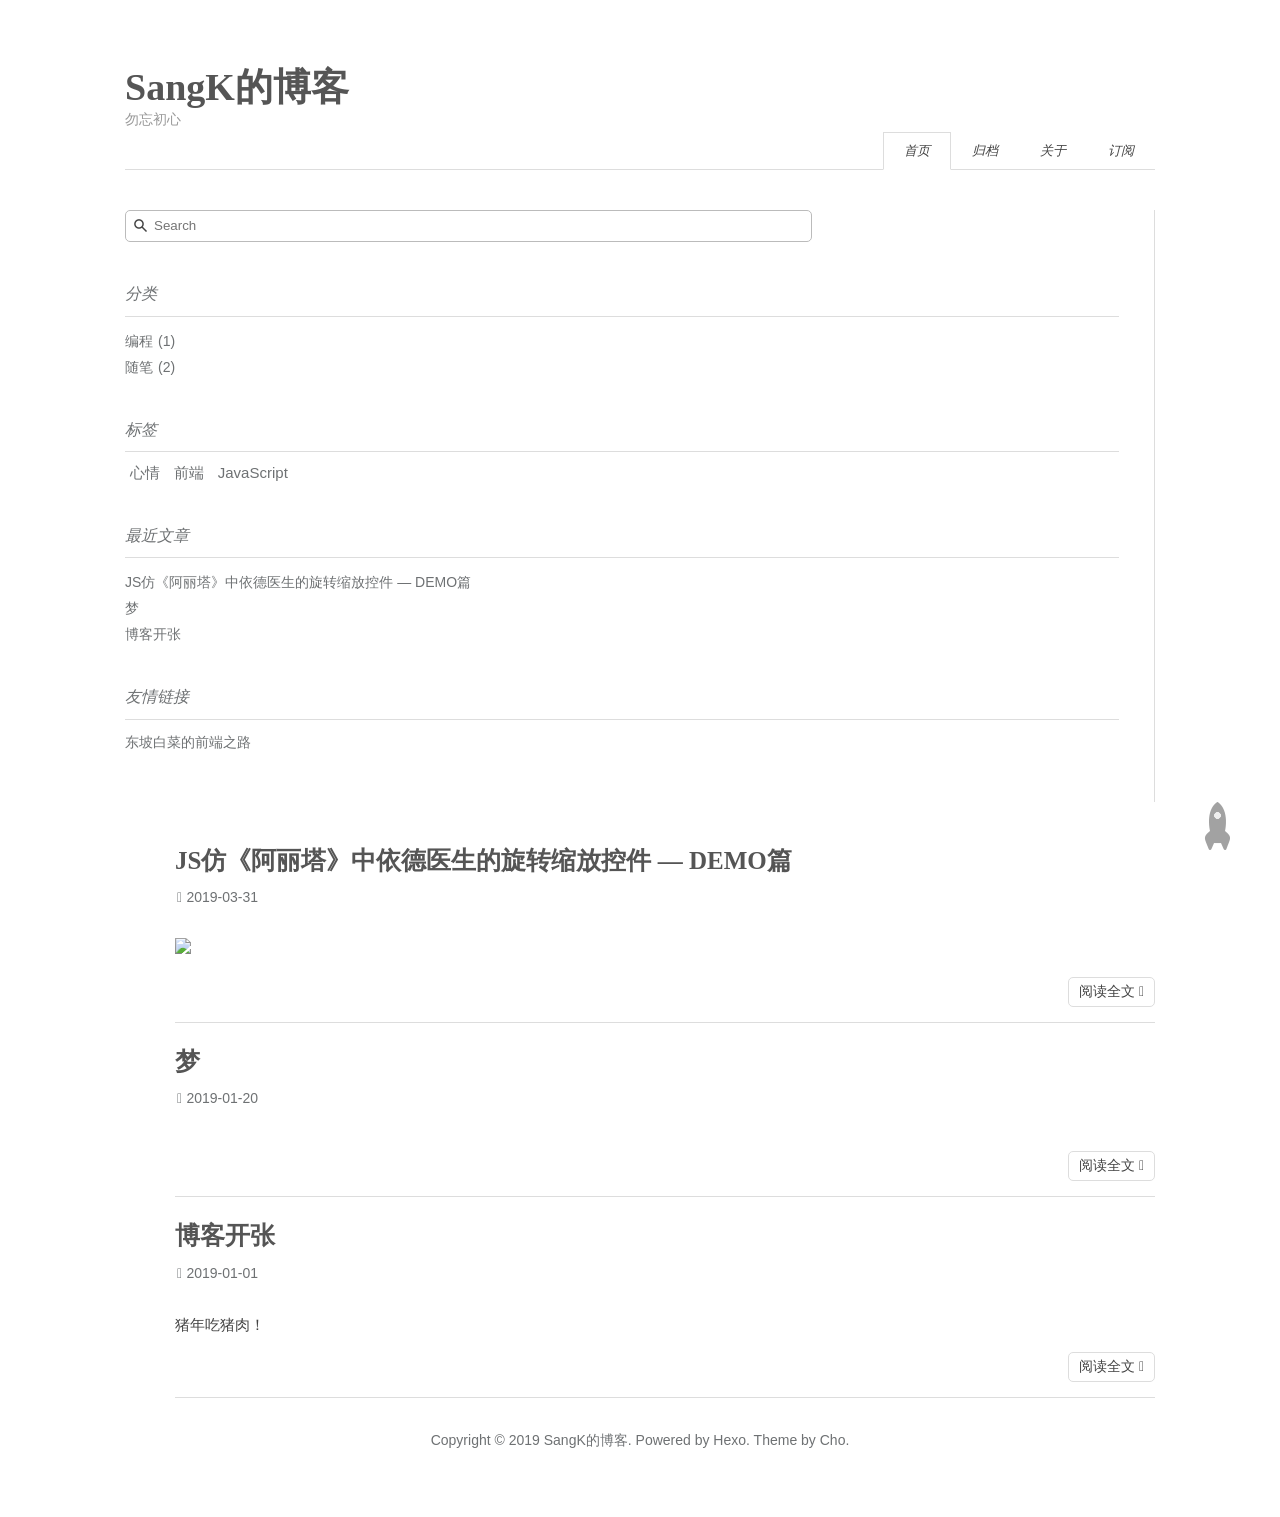
==== commit 1f078008: "Site updated: 2019-04-01 01:09:47" ====
--- a/index.html
+++ b/index.html
@@ -1,4 +1,4 @@
-<!DOCTYPE html><html lang="zh-CN"><head><meta name="generator" content="Hexo 3.8.0"><meta http-equiv="content-type" content="text/html; charset=utf-8"><meta content="width=device-width, initial-scale=1.0, maximum-scale=1.0, user-scalable=0" name="viewport"><meta content="yes" name="apple-mobile-web-app-capable"><meta content="black-translucent" name="apple-mobile-web-app-status-bar-style"><meta content="telephone=no" name="format-detection"><meta name="description" content="SangK的个人博客"><title>SangK的博客 | 勿忘初心</title><link rel="stylesheet" type="text/css" href="/css/style.css?v=0.0.0"><link rel="stylesheet" type="text/css" href="//lib.baomitu.com/normalize/8.0.1/normalize.min.css"><link rel="stylesheet" type="text/css" href="//lib.baomitu.com/pure/1.0.0/pure-min.css"><link rel="stylesheet" type="text/css" href="//lib.baomitu.com/pure/1.0.0/grids-responsive-min.css"><link rel="stylesheet" href="//lib.baomitu.com/font-awesome/4.7.0/css/font-awesome.min.css"><script type="text/javascript" src="//lib.baomitu.com/jquery/3.3.1/jquery.min.js"></script><link rel="icon" mask="" sizes="any" href="/favicon.ico"><link rel="Shortcut Icon" type="image/x-icon" href="/favicon.ico"><link rel="apple-touch-icon" href="/apple-touch-icon.png"><link rel="apple-touch-icon-precomposed" href="/apple-touch-icon.png"><link rel="alternate" type="application/atom+xml" href="/atom.xml"></head><body><div class="body_container"><div id="header"><div class="site-name"><h1 class="hidden">SangK的博客</h1><a id="logo" href="/.">SangK的博客</a><p class="description">勿忘初心</p></div><div id="nav-menu"><a class="current" href="/."><i class="fa fa-home"> 首页</i></a><a href="/archives/"><i class="fa fa-archive"> 归档</i></a><a href="/about/"><i class="fa fa-user"> 关于</i></a><a href="/atom.xml"><i class="fa fa-rss"> 订阅</i></a></div></div><div class="pure-g" id="layout"><div class="pure-u-1-4 hidden_mid_and_down"><div id="sidebar"><div class="widget"><div class="search-form"><input id="local-search-input" placeholder="Search" type="text" name="q" autocomplete="off" results="0"><div id="local-search-result"></div></div></div><div class="widget"><div class="widget-title"><i class="fa fa-folder-o"> 分类</i></div><ul class="category-list"><li class="category-list-item"><a class="category-list-link" href="/categories/随笔/">随笔</a><span class="category-list-count">2</span></li></ul></div><div class="widget"><div class="widget-title"><i class="fa fa-star-o"> 标签</i></div><div class="tagcloud"><a href="/tags/心情/" style="font-size: 15px;">心情</a></div></div><div class="widget"><div class="widget-title"><i class="fa fa-file-o"> 最近文章</i></div><ul class="post-list"><li class="post-list-item"><a class="post-list-link" href="/2019/01/20/梦/">梦</a></li><li class="post-list-item"><a class="post-list-link" href="/2019/01/01/博客开张/">博客开张</a></li></ul></div><div class="widget"><div class="widget-title"><i class="fa fa-external-link"> 友情链接</i></div><ul></ul><a href="https://dongpobaicai.github.io/" title="东坡白菜的前端之路" target="_blank">东坡白菜的前端之路</a></div></div></div><div class="pure-u-1 pure-u-md-3-4"><div class="content_container"><div class="post"><h1 class="post-title"><a href="/2019/01/20/梦/">梦</a></h1><div class="post-meta">2019-01-20</div><div class="post-content"> </div><p class="readmore"><a href="/2019/01/20/梦/">阅读全文</a></p></div><div class="post"><h1 class="post-title"><a href="/2019/01/01/博客开张/">博客开张</a></h1><div class="post-meta">2019-01-01</div><div class="post-content">猪年吃猪肉！</div><p class="readmore"><a href="/2019/01/01/博客开张/">阅读全文</a></p></div></div></div><div class="pure-u-1 pure-u-md-3-4"><div id="footer">Copyright © 2019 <a href="/." rel="nofollow">SangK的博客.</a> Powered by<a rel="nofollow" target="_blank" href="https://hexo.io"> Hexo.</a><a rel="nofollow" target="_blank" href="https://github.com/tufu9441/maupassant-hexo"> Theme</a> by<a rel="nofollow" target="_blank" href="https://github.com/pagecho"> Cho.</a></div></div></div><a class="show" id="rocket" href="#top"></a><script type="text/javascript" src="/js/totop.js?v=0.0.0" async></script><script type="text/javascript" src="/js/search.js?v=0.0.0"></script><script>var search_path = 'search.xml';
+<!DOCTYPE html><html lang="zh-CN"><head><meta name="generator" content="Hexo 3.8.0"><meta http-equiv="content-type" content="text/html; charset=utf-8"><meta content="width=device-width, initial-scale=1.0, maximum-scale=1.0, user-scalable=0" name="viewport"><meta content="yes" name="apple-mobile-web-app-capable"><meta content="black-translucent" name="apple-mobile-web-app-status-bar-style"><meta content="telephone=no" name="format-detection"><meta name="description" content="SangK的个人博客"><title>SangK的博客 | 勿忘初心</title><link rel="stylesheet" type="text/css" href="/css/style.css?v=0.0.0"><link rel="stylesheet" type="text/css" href="//lib.baomitu.com/normalize/8.0.1/normalize.min.css"><link rel="stylesheet" type="text/css" href="//lib.baomitu.com/pure/1.0.0/pure-min.css"><link rel="stylesheet" type="text/css" href="//lib.baomitu.com/pure/1.0.0/grids-responsive-min.css"><link rel="stylesheet" href="//lib.baomitu.com/font-awesome/4.7.0/css/font-awesome.min.css"><script type="text/javascript" src="//lib.baomitu.com/jquery/3.3.1/jquery.min.js"></script><link rel="icon" mask="" sizes="any" href="/favicon.ico"><link rel="Shortcut Icon" type="image/x-icon" href="/favicon.ico"><link rel="apple-touch-icon" href="/apple-touch-icon.png"><link rel="apple-touch-icon-precomposed" href="/apple-touch-icon.png"><link rel="alternate" type="application/atom+xml" href="/atom.xml"></head><body><div class="body_container"><div id="header"><div class="site-name"><h1 class="hidden">SangK的博客</h1><a id="logo" href="/.">SangK的博客</a><p class="description">勿忘初心</p></div><div id="nav-menu"><a class="current" href="/."><i class="fa fa-home"> 首页</i></a><a href="/archives/"><i class="fa fa-archive"> 归档</i></a><a href="/about/"><i class="fa fa-user"> 关于</i></a><a href="/atom.xml"><i class="fa fa-rss"> 订阅</i></a></div></div><div class="pure-g" id="layout"><div class="pure-u-1-4 hidden_mid_and_down"><div id="sidebar"><div class="widget"><div class="search-form"><input id="local-search-input" placeholder="Search" type="text" name="q" autocomplete="off" results="0"><div id="local-search-result"></div></div></div><div class="widget"><div class="widget-title"><i class="fa fa-folder-o"> 分类</i></div><ul class="category-list"><li class="category-list-item"><a class="category-list-link" href="/categories/编程/">编程</a><span class="category-list-count">1</span></li><li class="category-list-item"><a class="category-list-link" href="/categories/随笔/">随笔</a><span class="category-list-count">2</span></li></ul></div><div class="widget"><div class="widget-title"><i class="fa fa-star-o"> 标签</i></div><div class="tagcloud"><a href="/tags/心情/" style="font-size: 15px;">心情</a> <a href="/tags/前端/" style="font-size: 15px;">前端</a> <a href="/tags/JavaScript/" style="font-size: 15px;">JavaScript</a></div></div><div class="widget"><div class="widget-title"><i class="fa fa-file-o"> 最近文章</i></div><ul class="post-list"><li class="post-list-item"><a class="post-list-link" href="/2019/03/31/JS仿《阿丽塔》中依德医生的旋转缩放控件/">JS仿《阿丽塔》中依德医生的旋转缩放控件 — DEMO篇</a></li><li class="post-list-item"><a class="post-list-link" href="/2019/01/20/梦/">梦</a></li><li class="post-list-item"><a class="post-list-link" href="/2019/01/01/博客开张/">博客开张</a></li></ul></div><div class="widget"><div class="widget-title"><i class="fa fa-external-link"> 友情链接</i></div><ul></ul><a href="https://dongpobaicai.github.io/" title="东坡白菜的前端之路" target="_blank">东坡白菜的前端之路</a></div></div></div><div class="pure-u-1 pure-u-md-3-4"><div class="content_container"><div class="post"><h1 class="post-title"><a href="/2019/03/31/JS仿《阿丽塔》中依德医生的旋转缩放控件/">JS仿《阿丽塔》中依德医生的旋转缩放控件 — DEMO篇</a></h1><div class="post-meta">2019-03-31</div><div class="post-content"><img src="https://pic-1257007754.cos.ap-chengdu.myqcloud.com/alita/alita%E5%B0%81%E9%9D%A2.jpg" width="70%"></div><p class="readmore"><a href="/2019/03/31/JS仿《阿丽塔》中依德医生的旋转缩放控件/">阅读全文</a></p></div><div class="post"><h1 class="post-title"><a href="/2019/01/20/梦/">梦</a></h1><div class="post-meta">2019-01-20</div><div class="post-content"> </div><p class="readmore"><a href="/2019/01/20/梦/">阅读全文</a></p></div><div class="post"><h1 class="post-title"><a href="/2019/01/01/博客开张/">博客开张</a></h1><div class="post-meta">2019-01-01</div><div class="post-content">猪年吃猪肉！</div><p class="readmore"><a href="/2019/01/01/博客开张/">阅读全文</a></p></div></div></div><div class="pure-u-1 pure-u-md-3-4"><div id="footer">Copyright © 2019 <a href="/." rel="nofollow">SangK的博客.</a> Powered by<a rel="nofollow" target="_blank" href="https://hexo.io"> Hexo.</a><a rel="nofollow" target="_blank" href="https://github.com/tufu9441/maupassant-hexo"> Theme</a> by<a rel="nofollow" target="_blank" href="https://github.com/pagecho"> Cho.</a></div></div></div><a class="show" id="rocket" href="#top"></a><script type="text/javascript" src="/js/totop.js?v=0.0.0" async></script><script type="text/javascript" src="/js/search.js?v=0.0.0"></script><script>var search_path = 'search.xml';
 if (search_path.length == 0) {
    search_path = 'search.xml';
 }
